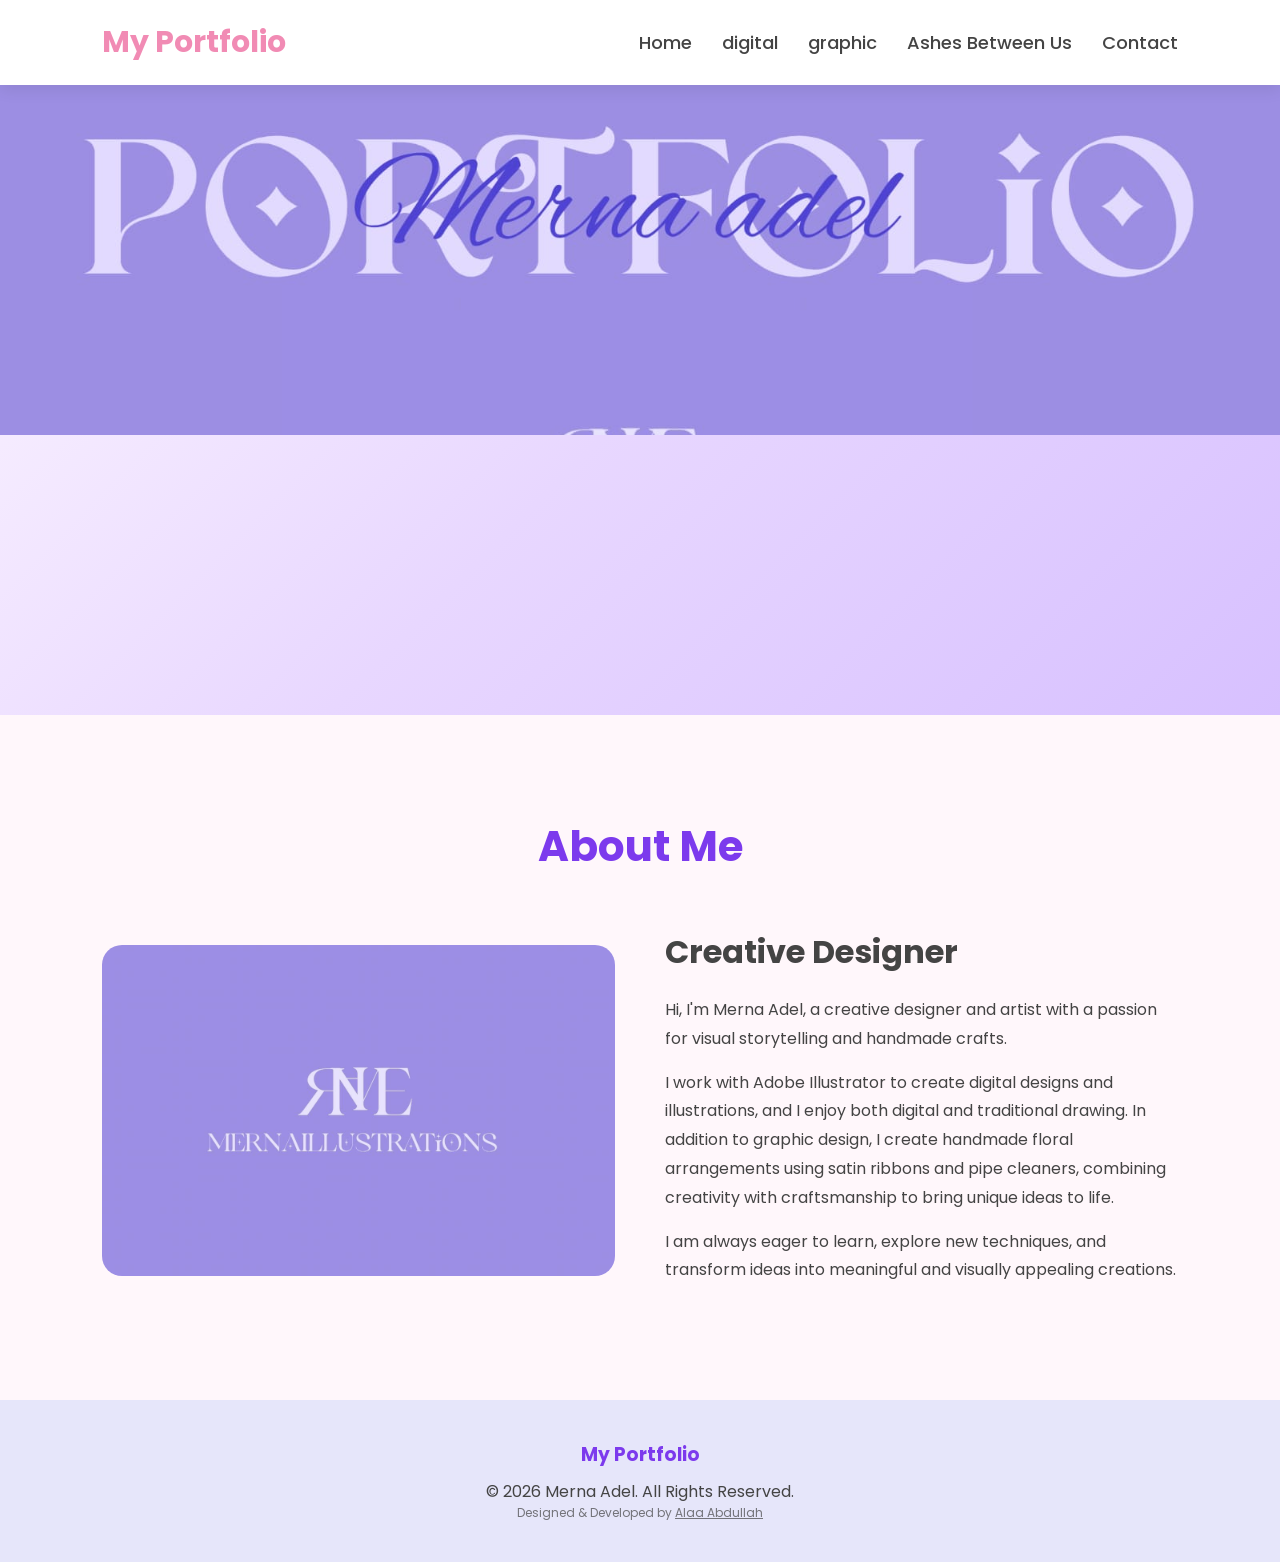
==== index.html @ f7c8ef70 "Add files via upload" ====
<!DOCTYPE html>
<html lang="en">
<head>
    <meta charset="UTF-8">
    <meta name="viewport" content="width=device-width, initial-scale=1.0">
    <title>Lavender Portfolio</title>

    <link rel="stylesheet" href="style.css" >
</head>
<body>


    <!-- Navbar -->
    <nav class="navbar">
        <div class="logo">My Portfolio</div>

        <ul class="nav-links">
            <li><a href="index.html">Home</a></li>
            <li><a href="digital.html">digital</a></li>
            <li><a href="graphic.html">graphic</a></li>
            <li><a href="Ashes-Between-Us.html">Ashes Between Us</a></li>
            <li><a href="contact.html">Contact</a></li>
        </ul>
    </nav>

    <!-- Hero Section -->
    <section class="hero">


        <div class="hero-content">
          <img src="img/portfolio.jpeg" alt="صورة رئيسية" class="hero-image">

            
        </div>

    </section>

    <!-- About Section -->
    <section class="about">

        <h2>About Me</h2>

        <div class="about-container">

            <div class="about-image">
                <img src="img/about.jpg" alt="About">
            </div>

            <div class="about-text">

                <h3>Creative Designer</h3>

                <p>
                    Hi, I'm Merna Adel, a creative designer and artist with a passion for visual storytelling and handmade crafts.

                </p>

                <p>
I work with Adobe Illustrator to create digital designs and illustrations, and I enjoy both digital and traditional drawing. In addition to graphic design, I create handmade floral arrangements using satin ribbons and pipe cleaners, combining creativity with craftsmanship to bring unique ideas to life.
                </p>

                <p>
                

I am always eager to learn, explore new techniques, and transform ideas into meaningful and visually appealing creations.
                </p>

            </div>

        </div>

    

    </section>

    <!-- Footer -->

    <footer>

        <h3>My Portfolio</h3>

       <p>© 2026 Merna Adel. All Rights Reserved.</p>
<p style="font-size: 12px; opacity: 0.7;">
   Designed & Developed by <a href="https://github.com/alaaabdullah037-jpg" target="_blank" style="text-decoration: underline; color: inherit;">Alaa Abdullah</a>
</p>
    </footer>

    <script src="js/digital.js"></script>

</body>
</html>
---- style.css ----
/* Google Font */
@import url('https://fonts.googleapis.com/css2?family=Poppins:wght@300;400;500;600;700&display=swap');

*{
    margin:0;
    padding:0;
    box-sizing:border-box;
    font-family:'Poppins',sans-serif;
}

body{
    background:#f8cfe2;
    color:#444;
}

/* Navbar */

.navbar{
    display:flex;
    justify-content:space-between;
    align-items:center;
    padding:20px 8%;
    background:#E6E6FA;
    position:sticky;
    top:0;
    z-index:1000;
}

.logo{
    font-size:28px;
    font-weight:700;
    color:#8b5cf6;
}

.nav-links{
    display:flex;
    list-style:none;
    gap:25px;
}

.nav-links a{
    text-decoration:none;
    color:#555;
    font-weight:500;
    transition:.3s;
}

.nav-links a:hover{
    color:#c026d3;
}

/* Hero */

.hero{
   
    width: 100%;
    height: 400px;   /* أو 400px حسب ما تحبي */
    background-image: url("img/portfolio.jpeg");
    background-size: cover;
    background-position: center;
    background-repeat: no-repeat;
    display:flex;
    justify-content: center;
    align-items: center;
    text-align: center;
    position: relative;
}

.hero img {
    width: 100%;
    height: 350px;
    object-fit: cover;
    position: absolute;
    top: 0;
    left: 0;
    z-index: 1;
}

.hero-content h1{
    font-size:60px;
    margin-bottom:20px;
    color:#7c3aed;
}

.hero-content p{
    font-size:20px;
    max-width:700px;
    margin:auto;
    line-height:1.8;
}

.hero-btn{
    display:inline-block;
    margin-top:30px;
    padding:15px 35px;
    background:#d8b4fe;
    color:white;
    text-decoration:none;
    border-radius:30px;
    transition:.3s;
}

.hero-btn:hover{
    transform:translateY(-4px);
}

/* About */

.about{
    padding:100px 8%;
}

.about h2{
    text-align:center;
    font-size:42px;
    color:#7c3aed;
    margin-bottom:50px;
}

.about-container{
    display:flex;
    align-items:center;
    gap:50px;
    flex-wrap:wrap;
}

.about-image{
    flex:1;
}

.about-image img{
    width:100%;
    border-radius:20px;
}

.about-text{
    flex:1;
}

.about-text h3{
    font-size:32px;
    margin-bottom:20px;
}

.about-text p{
    margin-bottom:15px;
    line-height:1.8;
}

/* Featured */

.featured{
    padding:100px 8%;
    background:#faf5ff;
}

.featured h2{
    text-align:center;
    margin-bottom:50px;
    font-size:42px;
    color:#7c3aed;
}

.featured-cards{
    display:grid;
    grid-template-columns:
    repeat(auto-fit,minmax(280px,1fr));
    gap:30px;
}

.card{
    background:white;
    border-radius:20px;
    overflow:hidden;
    box-shadow:0 5px 20px rgba(0,0,0,.1);
    transition:.3s;
}

.card:hover{
    transform:translateY(-8px);
}

.card img{
    width:100%;
    height:260px;
    object-fit:cover;
}

.card h3{
    padding:15px;
    color:#7c3aed;
}

.card p{
    padding:0 15px 20px;
}

/* Footer */

footer{
    background:#E6E6FA;
    text-align:center;
    padding:40px;
}

footer h3{
    color:#7c3aed;
    margin-bottom:10px;
}

/* Responsive */

@media(max-width:768px){

    .navbar{
        flex-direction:column;
        gap:15px;
    }

    .nav-links{
        flex-wrap:wrap;
        justify-content:center;
    }

    .hero-content h1{
        font-size:40px;
    }

    .about-container{
        flex-direction:column;
    }

}




@media(max-width:768px){

    .hero{
        height: 80vh;
        padding: 20px;
    }

    .hero-content h1{
        font-size: 32px;
    }

    .hero-content p{
        font-size: 16px;
    }
}















.products-page{
    padding:80px 8%;
}

.products-page h1{
    text-align:center;
    margin-bottom:30px;
    color:#7c3aed;
}

.search-bar{
    width:100%;
    max-width:500px;
    display:block;
    margin:0 auto 40px;
    padding:15px;
    border:none;
    border-radius:30px;
    background:#f3e8ff;
    font-size:16px;
}

.products-grid{
    display:grid;
    grid-template-columns:
    repeat(auto-fit,minmax(300px,1fr));
    gap:30px;
}














.contact-page{
    padding:100px 8%;
}

.contact-page h1{
    text-align:center;
    color:#7c3aed;
    margin-bottom:40px;
}

.contact-form{
    max-width:700px;
    margin:auto;
    display:flex;
    flex-direction:column;
    gap:20px;
}

.contact-form input,
.contact-form textarea{
    padding:15px;
    border:none;
    border-radius:15px;
    background:#f3e8ff;
    font-size:16px;
}

.contact-form button{
    padding:15px;
    border:none;
    border-radius:15px;
    background:#d8b4fe;
    color:white;
    cursor:pointer;
    font-size:18px;
}

.contact-form button:hover{
    opacity:.9;
}







*{
    margin:0;
    padding:0;
    box-sizing:border-box;
    font-family:'Poppins',sans-serif;
}

body{

    background:#fff7fb;

}

/*================== NAVBAR ==================*/

.navbar{

    display:flex;
    justify-content:space-between;
    align-items:center;

    padding:20px 8%;

    background:white;

    box-shadow:0 5px 15px rgba(0,0,0,.08);

    position:sticky;

    top:0;

    z-index:1000;

}

.logo{

    font-size:30px;

    font-weight:bold;

    color:#f18bb4;

}

.nav-links{

    display:flex;

    list-style:none;

    gap:30px;

}

.nav-links a{

    text-decoration:none;

    color:#444;

    font-size:18px;

    transition:.3s;

}

.nav-links a:hover{

    color:#f18bb4;

}









/*================== PAGE ==================*/


/*================== HERO SECTION ==================*/

.hero-section {
    width: 100%;
    height: 70vh; 
    overflow: hidden; 
    position: relative;
    display: flex;
    justify-content: center;
    align-items: center;
}

.hero-image {
    width: 100%;
    height: 100% ;
    object-fit: cover; 
    display: block;
}

.products-page{

    width:90%;

    margin:auto;

    padding:50px 0;

}

.products-page h1{

    text-align:center;

    font-size:45px;

    color:#444;

    margin-bottom:30px;

}

/*================== SEARCH ==================*/

.search-bar{

    width:100%;

    max-width:500px;

    display:block;

    margin:0 auto 50px;

    padding:15px 20px;

    border:none;

    border-radius:30px;

    background:white;

    box-shadow:0 5px 15px rgba(0,0,0,.08);

    outline:none;

    font-size:17px;

}

/*================== PRODUCTS ==================*/

.products-grid{

    display:grid;

    grid-template-columns:repeat(auto-fit,minmax(320px,1fr));

    gap:35px;

}

/*================== CARD ==================*/

.product-card{

    background:white;

    border-radius:25px;

    overflow:hidden;

    box-shadow:0 10px 25px rgba(0,0,0,.08);

    transition:.4s;
    width: 250px;
    height: 400px;

}

.product-card:hover{

    transform:translateY(-10px);

}

/*================== SLIDER ==================*/

.slider{

    position:relative;

    display: flex;



    width:100%;

    height:340px;

    overflow:hidden;

}

.slide{

    width:100%;

    height:340px;

    object-fit:contain;

    display:none;

}

.slide.active{

    display:block;

}

/*================== ARROWS ==================*/

.prev,

.next{

    position:absolute;

    top:50%;

    transform:translateY(-50%);

    width:45px;

    height:45px;

    border:none;

    border-radius:50%;

    background:rgba(255,255,255,.8);

    cursor:pointer;

    font-size:25px;

    transition:.3s;

    z-index:10;

}

.prev{

    left:15px;

}

.next{

    right:15px;

}

.prev:hover,

.next:hover{

    background:#f18bb4;

    color:white;

}

/*================== TEXT ==================*/

.product-card h3{

    text-align:center;

    margin-top:25px;

    color:#444;

    font-size:28px;

}

.product-card p{

    text-align:center;

    padding:15px 25px;

    color:#888;

    line-height:1.7;

    font-size:15px;

}

/*================== BUTTON ==================*/

.buy-btn{

    display:block;

    margin:20px auto 30px;

    padding:13px 35px;

    border:none;

    background:#f5b5c6;

    color:white;

    border-radius:30px;

    cursor:pointer;

    transition:.3s;

}

.buy-btn:hover{

    background:#ec7fa7;

    transform:scale(1.05);

}

/*================== RESPONSIVE ==================*/

@media(max-width:768px){

.navbar{

    flex-direction:column;

    gap:20px;

}

.nav-links{

    flex-wrap:wrap;

    justify-content:center;

    gap:15px;

}

.products-page h1{

    font-size:35px;

}

.slider{

    height:280px;

}

.slide{

    height:280px;

}

}










/*================== graphic ==================*/

.hero{
    width:100%;
    height:70vh;
    display:flex;
    flex-direction:column;
    justify-content:center;
    align-items:center;
    background:linear-gradient(135deg,#fdf7ff,#e8d7ff,#d7c0ff);
    text-align:center;
}

.name{
    font-family:'Great Vibes', cursive;
    font-size:70px;
    color:#9b4d96;
    margin:0;
}

.title{
    font-family:'Cinzel', serif;
    font-size:80px;
    letter-spacing:8px;
    color:#4b3b68;
    margin:0;
    text-transform:uppercase;
}

.subtitle{
    font-family:'Poppins', sans-serif;
    font-size:22px;
    color:#666;
    letter-spacing:2px;
    margin-top:15px;
}

.search-bar{

    width:100%;

    max-width:500px;

    display:block;

    margin:0 auto 50px;

    padding:15px 20px;

    border:none;

    border-radius:30px;

    background:white;

    box-shadow:0 5px 15px rgba(0,0,0,.08);

    outline:none;

    font-size:17px;
}



.gallery{
    display:grid;
    grid-template-columns:repeat(auto-fit,minmax(280px,1fr));
    gap:30px;
    padding:50px;
}

.card{
    overflow:hidden;
    border-radius:20px;
    background:#fff;
    box-shadow:0 5px 20px rgba(0,0,0,0.1);
}

.card img{
    width:100%;
    height:380px;
    object-fit:cover;
    transition:0.5s;
}

.card:hover img{
    transform:scale(1.08);
}







/*================== story ==================*/

.story{
    max-width:1100px;
    margin:auto;
    padding:60px 20px;
}

/* أول 3 صور */
.top-gallery{
    display:grid;
    grid-template-columns:repeat(3,260px);
    justify-content: center;
    gap:30px;
    margin:70px auto 120px;
}

.top-gallery img{
    width:100%;
    height:300px;
    object-fit:cover;
    border-radius:15px;
}

.card{
    width: 100%;
    border-radius: 15px;
    overflow: hidden;
    position: relative;
    background: white;
    box-shadow: 0 10px 25px rgba(0,0,0,.08);
    transition: .3s;
}

.card h3{
    text-align: center;
    padding: 18px;
    font-size: 24px;
    font-weight: 700;
    color: #7c5cff;
}

.card img{
    width: 100%;
    height: 250px;
    object-fit: contain;
    object-position: center;
    border-radius: inherit;
    display: block;
}

/* الكلام */
.story-content{
    text-align:center;
    max-width:700px;
    margin:20px auto 40px;
}

.story-content h2{
    font-size:36px;
    margin-bottom:15px;
}

.story-content p{
    font-size:18px;
    line-height:1.8;
    color:#666;
}

/* الصور الكبيرة */
.story-image {
    display: block;
    justify-content: center; 
    align-items: center; 
    width: 100%; 
    max-width: 400px;
    height: auto; 
    margin: 0 auto 70px;
    padding: 0 20px; 
    box-sizing: border-box; 
    border-radius: 45px;
    box-shadow: 0 10px 20px rgba(0,0,0,.1);
}

.story-image img{
    width:100%;
    height:auto;
    object-fit:contain;
    max-height: 85vh;
    border-radius:40px;
    box-shadow: 0 4px 15px rgba(0,0,0,0.5);
    display: block;
}




@media (max-width:768px){

    .gallery{
        grid-template-columns:1fr;
    }

    .gallery img{
        height:250px;
    }

    .story-image img{
        height:320px;
    }

    .story-content h2{
        font-size:28px;
    }

    .story-content p{
        font-size:16px;
    }

}
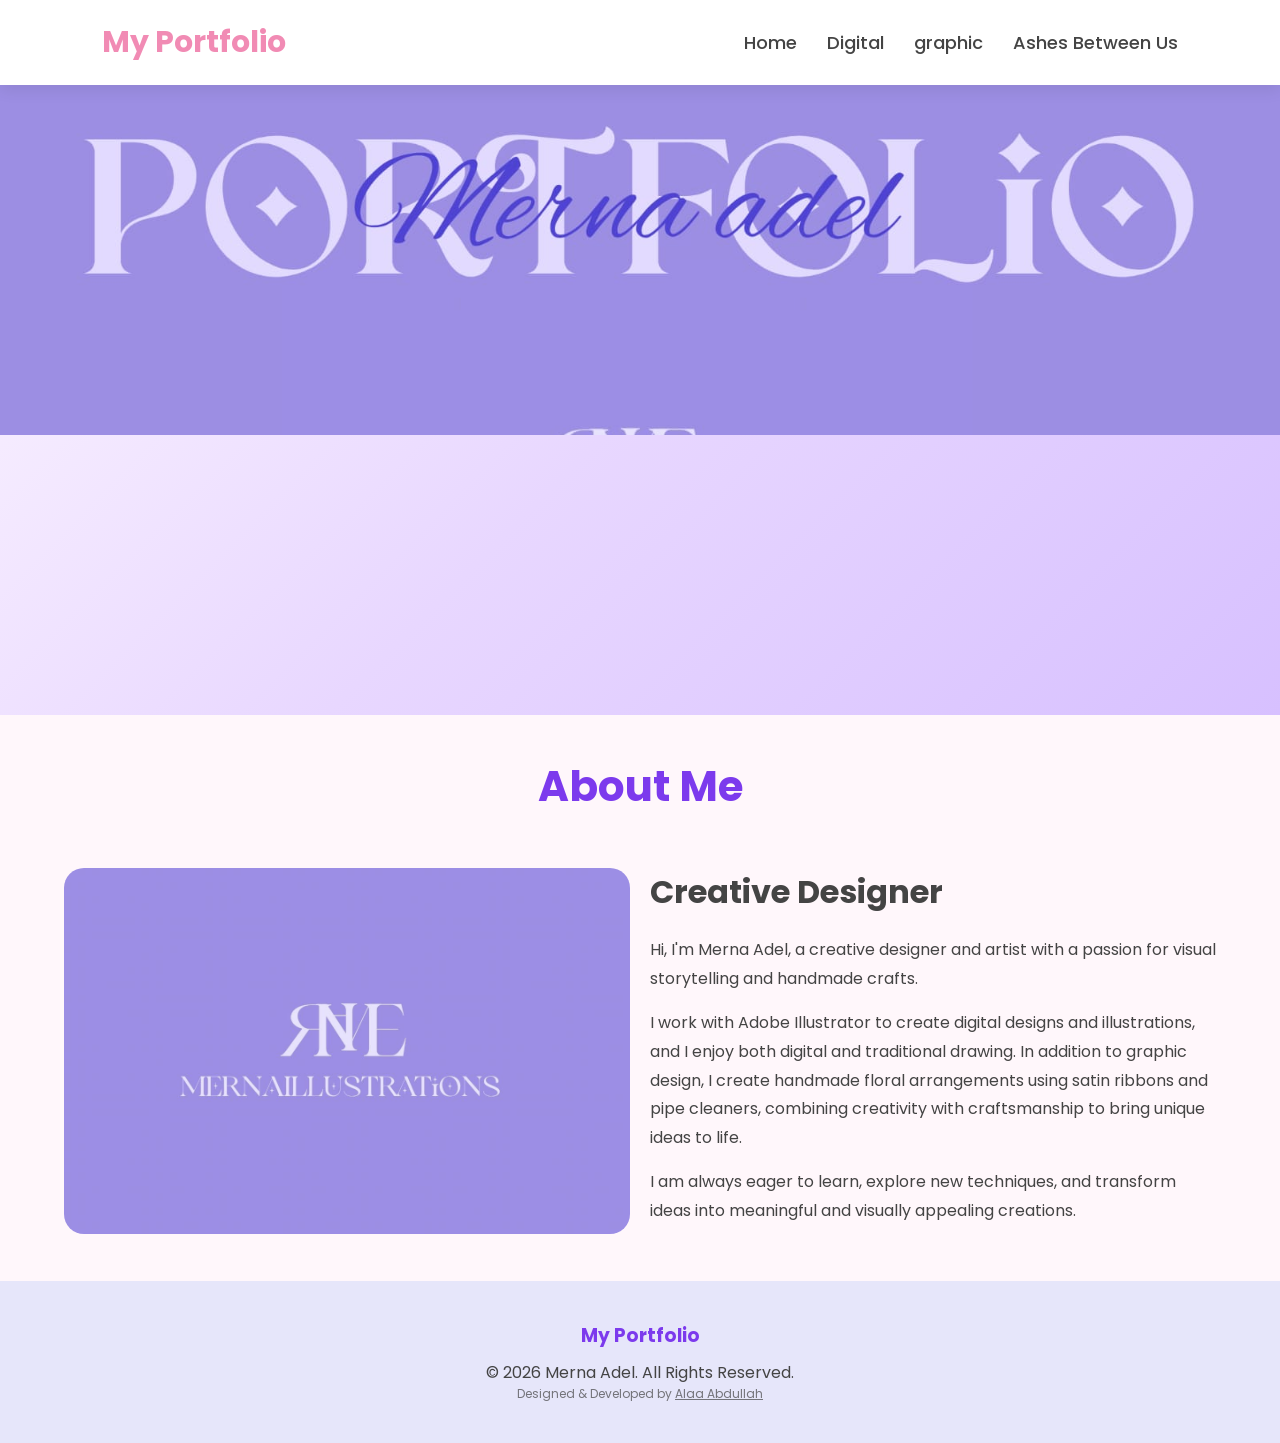
==== commit 24028f78: "Add files via upload" ====
--- a/index.html
+++ b/index.html
@@ -16,10 +16,10 @@
 
         <ul class="nav-links">
             <li><a href="index.html">Home</a></li>
-            <li><a href="digital.html">digital</a></li>
+            <li><a href="digital.html">Digital</a></li>
             <li><a href="graphic.html">graphic</a></li>
             <li><a href="Ashes-Between-Us.html">Ashes Between Us</a></li>
-            <li><a href="contact.html">Contact</a></li>
+            
         </ul>
     </nav>
 
@@ -85,7 +85,7 @@
 </p>
     </footer>
 
-    <script src="js/digital.js"></script>
+    <script src="digital.js"></script>
 
 </body>
 </html>
--- a/style.css
+++ b/style.css
@@ -107,7 +107,7 @@
 /* About */
 
 .about{
-    padding:100px 8%;
+    padding:40px 5%;
 }
 
 .about h2{
@@ -120,8 +120,10 @@
 .about-container{
     display:flex;
     align-items:center;
-    gap:50px;
+    justify-content: center;
+    gap:20px;
     flex-wrap:wrap;
+    width: 100%;
 }
 
 .about-image{
@@ -661,6 +663,36 @@
 
 }
 
+
+
+
+
+/* الحاوية أو الكارت الخاص بالصورة */
+.product-card {
+    background-color: #f9f9f9; /* خلفية هادئة وقريبة من الأبيض */
+    border-radius: 16px;       /* حواف ناعمة جداً للكارت */
+    box-shadow: 0 4px 15px rgba(0, 0, 0, 0.05); /* ظل خفيف وغير مزعج يعطي عمق احترافي */
+    padding: 10px;             /* مسافة داخلية صغيرة لحماية أبعاد الصورة */
+    display: flex;
+    justify-content: center;
+    align-items: center;
+    overflow: hidden;          /* يضمن عدم خروج أي شيء عن الحواف الناعمة */
+}
+
+/* تنسيق الصورة نفسها بداخل الكارت */
+.product-card img {
+    width: 100%;
+    height: auto;
+    max-height: 400px;         /* يمكنك التحكم في أقصى ارتفاع مناسب لتصميمك */
+    object-fit: contain;       /* السحر هنا: يعرض الصورة كاملة تماماً بدون أي قص */
+    border-radius: 12px;       /* يعطي حواف ناعمة للصورة نفسها لتتماشى مع الكارت */
+    transition: transform 0.3s ease; /* تأثير ناعم عند مرور الماوس */
+}
+
+/* حركة احترافية تفاعلية عند مرور الماوس (Hover) */
+.product-card:hover img {
+    transform: scale(1.02);    /* تكبير بسيط جداً يعطي إيحاء بالفخامة */
+}
 /*================== BUTTON ==================*/
 
 .buy-btn{
@@ -833,6 +865,19 @@
     transform:scale(1.08);
 }
 
+
+@media (max-width: 768px) {
+  .story-summary-section {
+    width: 100%;
+    padding: 0 20px; /* يعطي مساحة أمان يمين وشمال */
+    box-sizing: border-box; /* يضمن إن الـ padding ما يزودش حجم العنصر */
+  }
+
+  .story-summary-section p {
+    white-space: normal; /* يجبر النص ينزل سطر جديد */
+    word-break: break-word;
+  }
+}
 
 
 
@@ -933,29 +978,65 @@
     display: block;
 }
 
-
-
-
-@media (max-width:768px){
-
-    .gallery{
-        grid-template-columns:1fr;
-    }
-
-    .gallery img{
-        height:250px;
-    }
-
-    .story-image img{
-        height:320px;
-    }
-
-    .story-content h2{
-        font-size:28px;
-    }
-
-    .story-content p{
-        font-size:16px;
-    }
-
+/* كود شامل لإصلاح شاشات الموبايل في كل الصفحات */
+@media (max-width: 768px) {
+  
+  /* 1. حل مشكلة الصور الكبيرة والبنرات اللي بتطرد الكلام برة الشاشة */
+  img, .hero-section, .banner, [class*="banner"], [class*="hero"] { 
+    max-width: 100% !important;
+    height: auto !important;
+    box-sizing: border-box;
+  }
+
+  /* 2. تصغير الخطوط الكبيرة جداً (زي كلمة GRAPHIC) عشان متخرجش برة الشاشة */
+  h1, h2, .main-title, [class*="title"], [class*="text"] { 
+    font-size: 26px !important; 
+    word-wrap: break-word !important;
+    overflow-wrap: break-word !important;
+    white-space: normal !important;
+  }
+
+  /* 3. تظبيط السلايدر والكروت عشان الكارت الشمال يرجع يظهر والكلام مياكلش */
+  .slider-container, [class*="slider"], [class*="container"] {
+    overflow-x: auto !important; 
+    display: flex !important;
+    justify-content: flex-start !important;
+    padding: 0 10px !important;
+    box-sizing: border-box !important;
+  }
+
+  .card, [class*="card"] {
+    flex: 0 0 70% !important;
+    min-width: 70% !important; /* يجبر الكارت يظهر كامل في نص الشاشة */
+    margin: 0 5px !important;
+    scroll-snap-align: center;
+
+  }
+
+  /* 4. حل مشكلة نصوص الـ Story Summary عشان تنزل سطر جديد */
+  p, .story-summary-section, [class*="summary"] {
+    white-space: normal !important;
+    word-break: break-word !important;
+  }
+
+  /* تنسيق الصور داخل كروت الموبايل لضمان عدم القص */
+.product-card img, .card img {
+    max-height: 200px !important;
+    object-fit: contain !important;
+    border-radius: 12px !important;
+}
+}
+
+@media (max-width: 768px) {
+  /* لجعل جميع الصور مرنة ولا تخرج عن الشاشة */
+  img, .hero-section, .banner { 
+    max-width: 100%;
+    height: auto;
+  }
+
+  /* تصغير حجم الخطوط الكبيرة اللي مسببة اختفاء الكلام */
+  h1, .hero-text, .graphic-title { 
+    font-size: 24px ; 
+    word-wrap: break-word; 
+  }
 }
